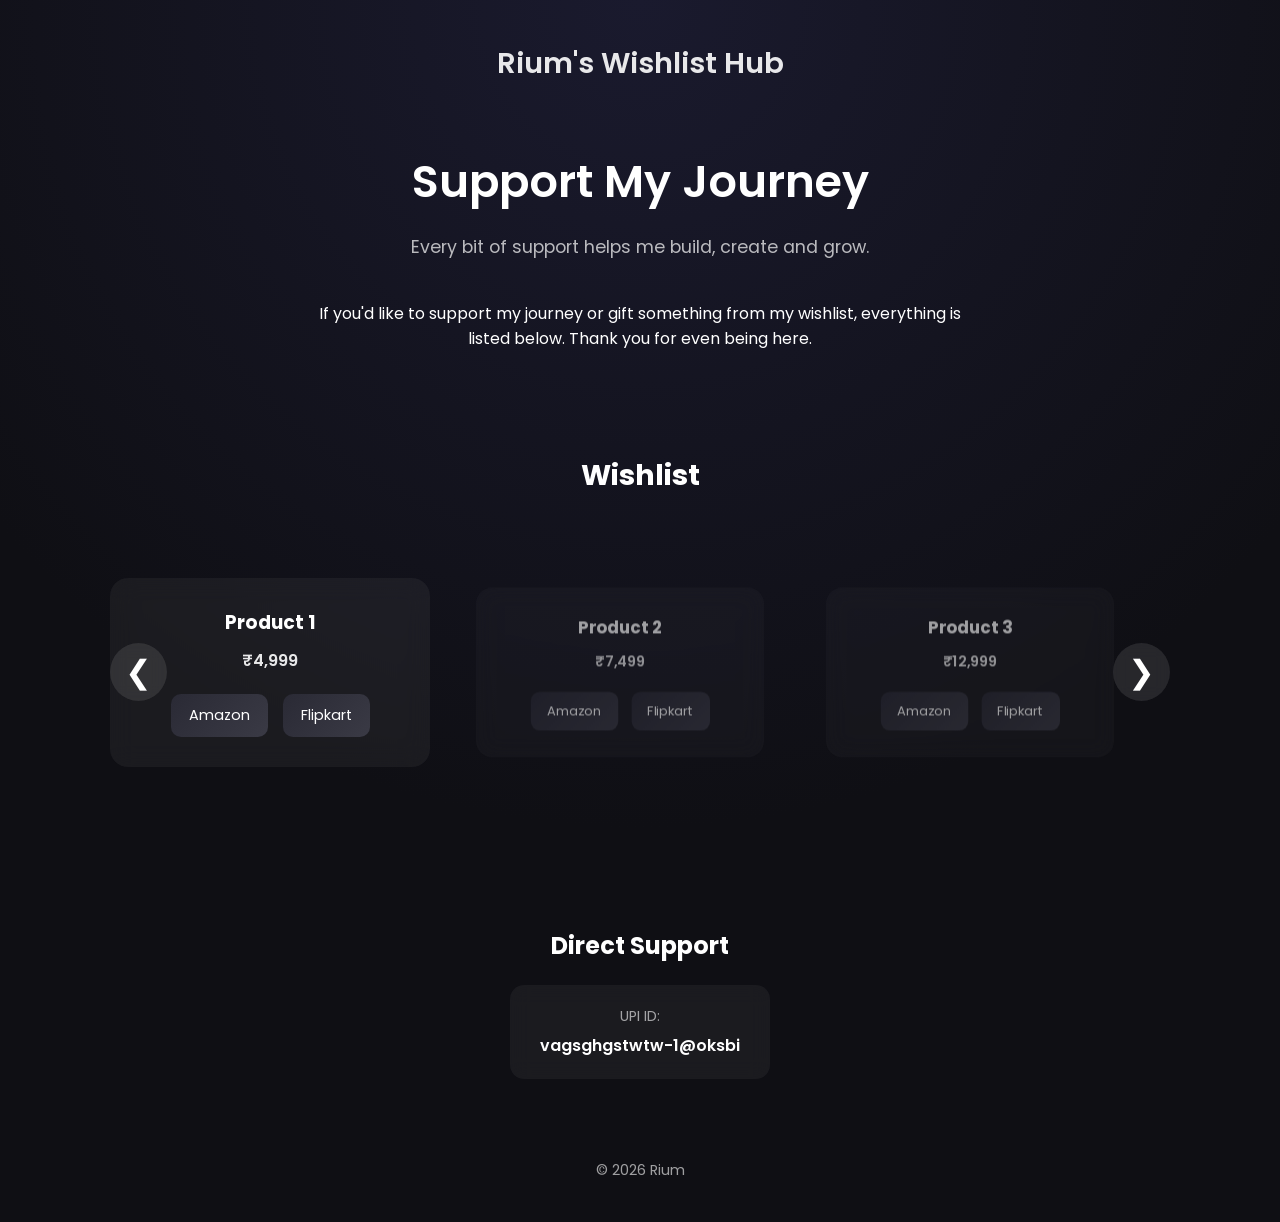
==== index.html @ 42ed77fc "index v5" ====
<!DOCTYPE html>
<html lang="en">
<head>
    <meta charset="UTF-8">
    <meta name="viewport" content="width=device-width, initial-scale=1.0">
    <title>Rium's Wishlist Hub</title>

    <meta name="description" content="Support Rium's creative journey. Wishlist and direct support options available.">

    <link href="https://fonts.googleapis.com/css2?family=Poppins:wght@300;400;600&display=swap" rel="stylesheet">
    <link rel="stylesheet" href="style.css">
</head>

<body>


    <div class="container">

        <!-- Top Branding -->
        <header class="site-header">
            <h1>Rium's Wishlist Hub</h1>
        </header>

        <main>

            <!-- Hero Section -->
            <section class="hero">
                <h2>Support My Journey</h2>
                <p>Every bit of support helps me build, create and grow.</p>
            </section>

            <!-- Intro -->
            <section class="intro">
                <p>
                    If you'd like to support my journey or gift something from my wishlist,
                    everything is listed below. Thank you for even being here.
                </p>
            </section>

            <!-- Wishlist -->
            <section class="wishlist">
    <h2>Wishlist</h2>

    <div class="carousel-container">
        <button class="arrow left">&#10094;</button>

        <div class="carousel-track">

            <div class="card">
                <h3>Product 1</h3>
                <p class="price">₹4,999</p>
                <div class="card-buttons">
                    <a href="#">Amazon</a>
                    <a href="#">Flipkart</a>
                </div>
            </div>

            <div class="card">
                <h3>Product 2</h3>
                <p class="price">₹7,499</p>
                <div class="card-buttons">
                    <a href="#">Amazon</a>
                    <a href="#">Flipkart</a>
                </div>
            </div>

            <div class="card">
                <h3>Product 3</h3>
                <p class="price">₹12,999</p>
                <div class="card-buttons">
                    <a href="#">Amazon</a>
                    <a href="#">Flipkart</a>
                </div>
            </div>

        </div>

        <button class="arrow right">&#10095;</button>
    </div>
</section>


            <!-- Direct Support -->
            <section class="donation">
                <h2>Direct Support</h2>
                <div class="donation-box">
                    <p>UPI ID:</p>
                    <span>vagsghgstwtw-1@oksbi</span>
                </div>
            </section>

        </main>

        <footer>
            <p>© 2026 Rium</p>
        </footer>

    </div>
    
    <script src="script.js"></script>

</body>
</html>
---- style.css ----
/* Base Reset */
* {
    box-sizing: border-box;
    margin: 0;
    padding: 0;
}

/* Body */
body {
    font-family: 'Poppins', sans-serif;
    background: radial-gradient(circle at top, #1a1a2e, #0f0f14 60%);
    color: white;
    line-height: 1.6;
}

/* Container */
.container {
    max-width: 1100px;
    margin: auto;
    padding: 40px 20px;
}

/* Header */
.site-header {
    text-align: center;
    margin-bottom: 60px;
}

.site-header h1 {
    font-size: 1.8rem;
    font-weight: 600;
    opacity: 0.9;
}

/* Hero */
.hero {
    text-align: center;
    margin-bottom: 40px;
}

.hero h2 {
    font-size: 2.8rem;
    font-weight: 600;
    margin-bottom: 15px;
}

.hero p {
    font-size: 1.1rem;
    opacity: 0.7;
}

/* Intro */
.intro {
    text-align: center;
    max-width: 650px;
    margin: 40px auto 100px auto;
    opacity: 0.8;
}

/* Wishlist Section */
.wishlist {
    text-align: center;
    margin-bottom: 120px;
}

.wishlist h2 {
    margin-bottom: 40px;
    font-size: 1.8rem;
}

/* Wishlist Grid */
.wishlist-grid {
    display: flex;
    justify-content: center;
    flex-wrap: wrap;
    gap: 30px;
}

/* Card */
.card {
    background: rgba(255, 255, 255, 0.05);
    backdrop-filter: blur(12px);
    padding: 30px;
    width: 320px;
    border-radius: 18px;
    transition: all 0.3s ease;
}

.card:hover {
    transform: translateY(-10px);
    box-shadow: 0 20px 40px rgba(0, 0, 0, 0.5);
}

.card h3 {
    margin-bottom: 10px;
}

.price {
    margin-bottom: 20px;
    font-weight: 600;
    opacity: 0.9;
}

/* Buttons */
.card-buttons {
    display: flex;
    justify-content: center;
    gap: 15px;
}

.card-buttons a {
    padding: 10px 18px;
    background: linear-gradient(135deg, #2a2a35, #3a3a45);
    color: white;
    text-decoration: none;
    border-radius: 10px;
    transition: all 0.3s ease;
    font-size: 0.9rem;
}

.card-buttons a:hover {
    transform: scale(1.07);
    background: linear-gradient(135deg, #3a3a45, #4a4a55);
}

/* Donation Section */
.donation {
    text-align: center;
    margin-bottom: 80px;
}

.donation h2 {
    margin-bottom: 20px;
}

.donation-box {
    display: inline-block;
    padding: 20px 30px;
    background: rgba(255, 255, 255, 0.05);
    border-radius: 14px;
    backdrop-filter: blur(10px);
}

.donation-box p {
    font-size: 0.9rem;
    opacity: 0.6;
}

.donation-box span {
    display: block;
    margin-top: 5px;
    font-weight: 600;
}

/* Footer */
footer {
    text-align: center;
    opacity: 0.6;
    font-size: 0.9rem;
}

/* Smooth Fade Animation */
@keyframes fadeInUp {
    from {
        opacity: 0;
        transform: translateY(25px);
    }
    to {
        opacity: 1;
        transform: translateY(0);
    }
}

section {
    animation: fadeInUp 0.8s ease forwards;
}

/* Horizontal Scroll Container */
.wishlist-scroll {
    display: flex;
    gap: 30px;
    overflow-x: auto;
    scroll-snap-type: x mandatory;
    padding: 20px 10px;
}

/* Hide scrollbar (optional clean look) */
.wishlist-scroll::-webkit-scrollbar {
    height: 6px;
}

.wishlist-scroll::-webkit-scrollbar-thumb {
    background: #444;
    border-radius: 10px;
}

/* Cards Snap */
.wishlist-scroll .card {
    flex: 0 0 auto;
    scroll-snap-align: center;
}

html {
    scroll-behavior: smooth;
}

.carousel-container {
    position: relative;
    overflow: hidden;
    padding: 40px 0;
}

.carousel-track {
    display: flex;
    gap: 30px;
    transition: transform 0.5s ease;
}

.carousel-track .card {
    flex: 0 0 320px;
    opacity: 0.6;
    transform: scale(0.9);
    transition: all 0.4s ease;
}

.carousel-track .card.active {
    opacity: 1;
    transform: scale(1);
}

/* Arrows */
.arrow {
    position: absolute;
    top: 50%;
    transform: translateY(-50%);
    background: rgba(255,255,255,0.1);
    border: none;
    color: white;
    font-size: 2rem;
    padding: 10px 15px;
    cursor: pointer;
    border-radius: 50%;
    backdrop-filter: blur(8px);
    transition: all 0.3s ease;
    z-index: 2;
}

.arrow:hover {
    background: rgba(255,255,255,0.2);
}

.arrow.left {
    left: 0;
}

.arrow.right {
    right: 0;
}
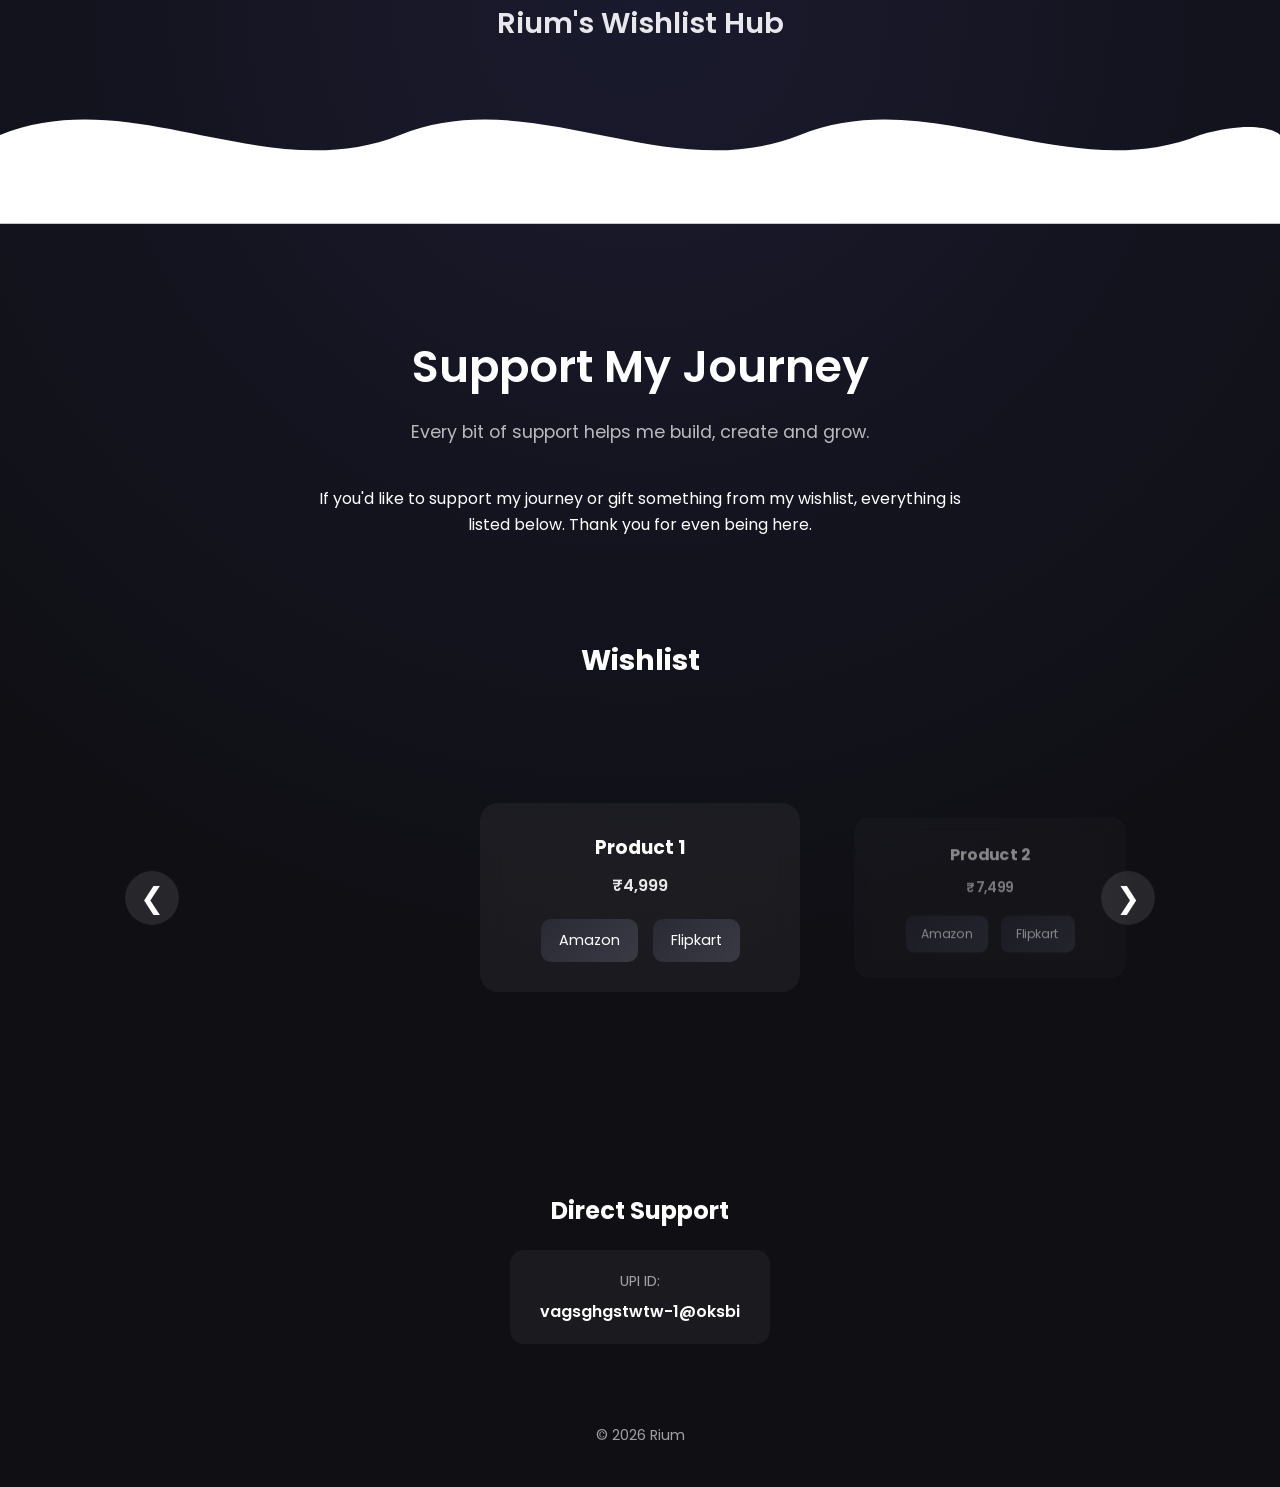
==== commit e1e7722a: "index v6" ====
--- a/index.html
+++ b/index.html
@@ -13,14 +13,29 @@
 
 <body>
 
+ <!-- Top Branding -->
+<header class="site-header">
+    <h1>Rium's Wishlist Hub</h1>
+
+    <svg class="wave" viewBox="0 0 1440 200" preserveAspectRatio="none">
+        <path fill="currentcolor" d="
+            M0,100 
+            C150,40 300,160 450,100 
+            C600,40 750,160 900,100 
+            C1050,40 1200,160 1350,100 
+            C1420,80 1440,100 1440,100
+            L1440,200 
+            L0,200 
+            Z">
+        </path>
+    </svg>
+</header>
+
+
 
     <div class="container">
 
-        <!-- Top Branding -->
-        <header class="site-header">
-            <h1>Rium's Wishlist Hub</h1>
-        </header>
-
+       
         <main>
 
             <!-- Hero Section -->
@@ -72,6 +87,32 @@
                     <a href="#">Flipkart</a>
                 </div>
             </div>
+             <div class="card">
+    <h3>Product 4</h3>
+    <p class="price">₹3,999</p>
+    <div class="card-buttons">
+        <a href="#">Amazon</a>
+        <a href="#">Flipkart</a>
+    </div>
+</div>
+
+<div class="card">
+    <h3>Product 5</h3>
+    <p class="price">₹8,499</p>
+    <div class="card-buttons">
+        <a href="#">Amazon</a>
+        <a href="#">Flipkart</a>
+    </div>
+</div>
+
+<div class="card">
+    <h3>Product 6</h3>
+    <p class="price">₹15,999</p>
+    <div class="card-buttons">
+        <a href="#">Amazon</a>
+        <a href="#">Flipkart</a>
+    </div>
+</div>
 
         </div>
 
@@ -96,7 +137,7 @@
         </footer>
 
     </div>
-    
+
     <script src="script.js"></script>
 
 </body>
--- a/style.css
+++ b/style.css
@@ -175,31 +175,6 @@
     animation: fadeInUp 0.8s ease forwards;
 }
 
-/* Horizontal Scroll Container */
-.wishlist-scroll {
-    display: flex;
-    gap: 30px;
-    overflow-x: auto;
-    scroll-snap-type: x mandatory;
-    padding: 20px 10px;
-}
-
-/* Hide scrollbar (optional clean look) */
-.wishlist-scroll::-webkit-scrollbar {
-    height: 6px;
-}
-
-.wishlist-scroll::-webkit-scrollbar-thumb {
-    background: #444;
-    border-radius: 10px;
-}
-
-/* Cards Snap */
-.wishlist-scroll .card {
-    flex: 0 0 auto;
-    scroll-snap-align: center;
-}
-
 html {
     scroll-behavior: smooth;
 }
@@ -207,26 +182,27 @@
 .carousel-container {
     position: relative;
     overflow: hidden;
-    padding: 40px 0;
+    padding: 80px 0;
 }
 
 .carousel-track {
     display: flex;
     gap: 30px;
-    transition: transform 0.5s ease;
+    transition: transform 0.6s ease;
 }
 
 .carousel-track .card {
     flex: 0 0 320px;
-    opacity: 0.6;
-    transform: scale(0.9);
-    transition: all 0.4s ease;
+    opacity: 0.5;
+    transform: scale(0.85);
+    transition: all 0.5s ease;
 }
 
 .carousel-track .card.active {
     opacity: 1;
     transform: scale(1);
 }
+
 
 /* Arrows */
 .arrow {
@@ -250,13 +226,15 @@
 }
 
 .arrow.left {
-    left: 0;
+    left: 15px;
 }
 
 .arrow.right {
-    right: 0;
-}
-
-
-
-
+    right: 15px;
+}
+
+.arrow {
+    font-size: 1.8rem;
+}
+
+
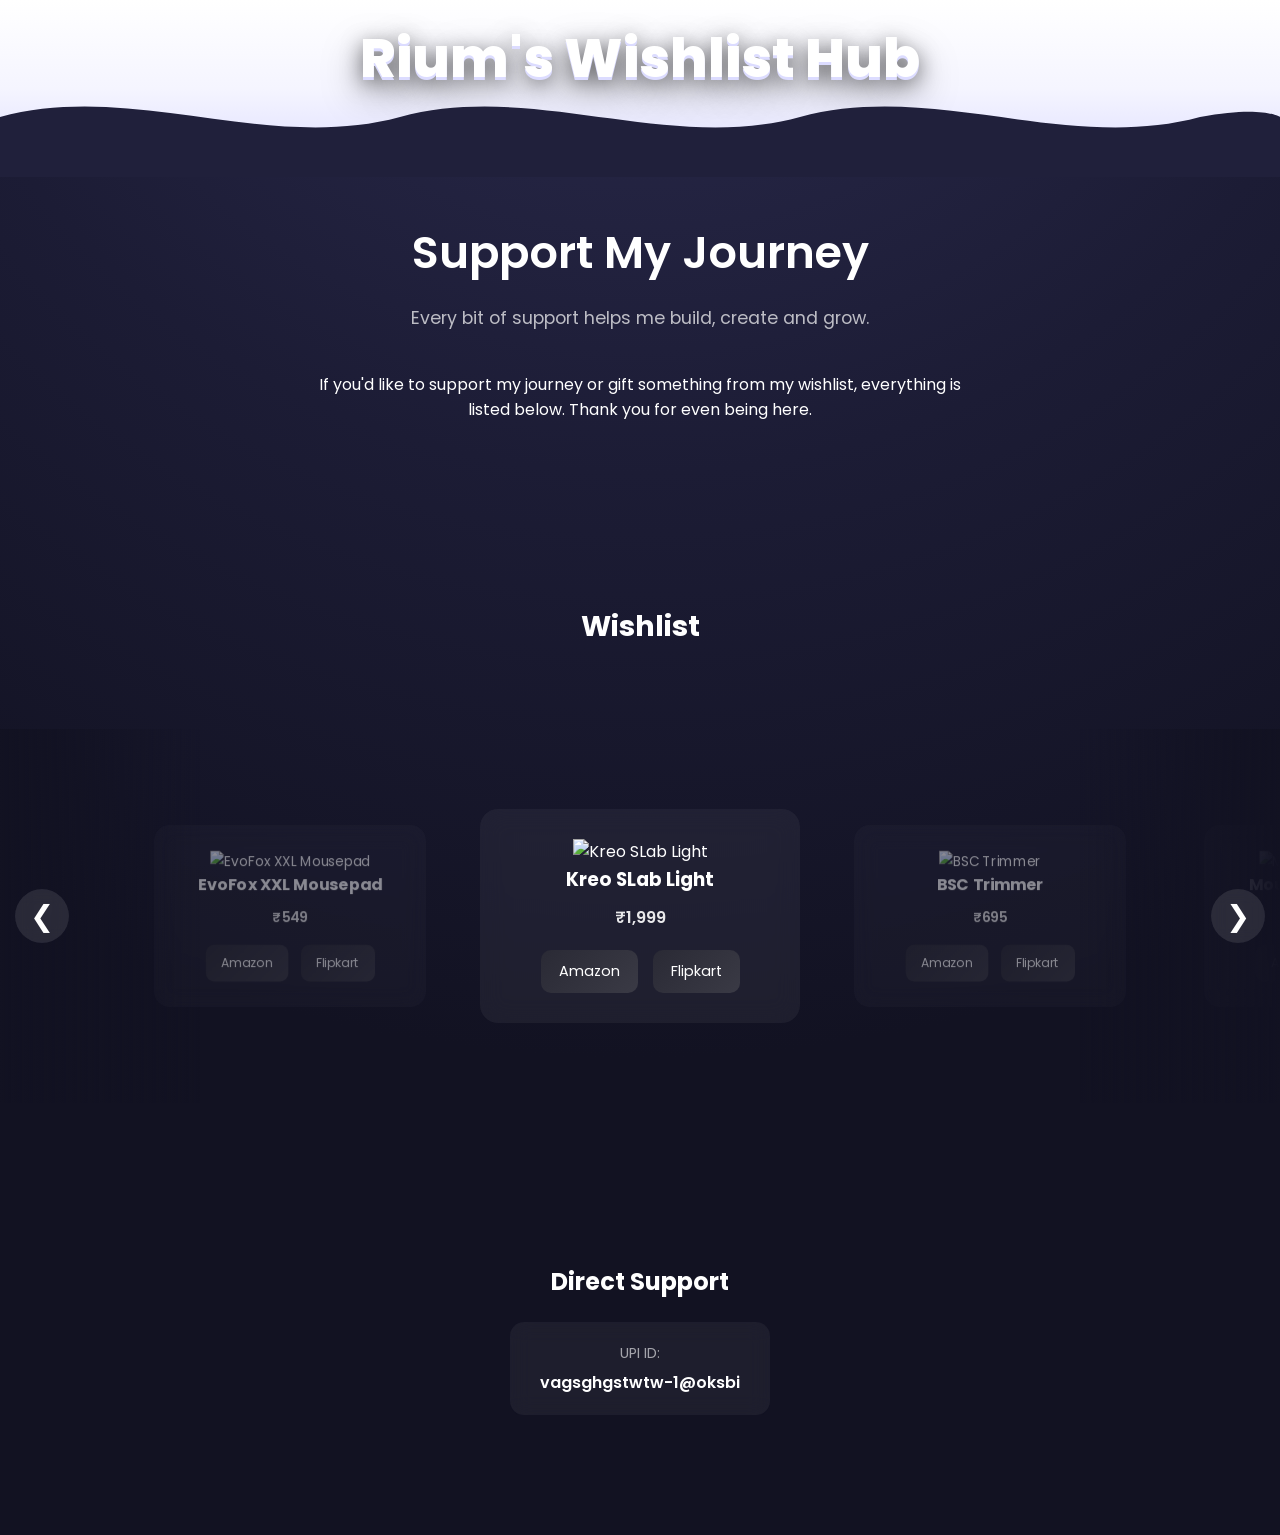
==== commit 74e2213a: "index v7" ====
--- a/index.html
+++ b/index.html
@@ -13,12 +13,12 @@
 
 <body>
 
- <!-- Top Branding -->
+<!-- ===== HEADER (FULL WIDTH) ===== -->
 <header class="site-header">
     <h1>Rium's Wishlist Hub</h1>
 
     <svg class="wave" viewBox="0 0 1440 200" preserveAspectRatio="none">
-        <path fill="currentcolor" d="
+        <path fill="currentColor" d="
             M0,100 
             C150,40 300,160 450,100 
             C600,40 750,160 900,100 
@@ -31,114 +31,177 @@
     </svg>
 </header>
 
-
-
+<main>
+
+    <!-- ===== HERO + INTRO (CENTERED) ===== -->
     <div class="container">
 
-       
-        <main>
-
-            <!-- Hero Section -->
-            <section class="hero">
-                <h2>Support My Journey</h2>
-                <p>Every bit of support helps me build, create and grow.</p>
-            </section>
-
-            <!-- Intro -->
-            <section class="intro">
-                <p>
-                    If you'd like to support my journey or gift something from my wishlist,
-                    everything is listed below. Thank you for even being here.
-                </p>
-            </section>
-
-            <!-- Wishlist -->
-            <section class="wishlist">
-    <h2>Wishlist</h2>
-
-    <div class="carousel-container">
-        <button class="arrow left">&#10094;</button>
-
-        <div class="carousel-track">
+        <section class="hero">
+            <h2>Support My Journey</h2>
+            <p>Every bit of support helps me build, create and grow.</p>
+        </section>
+
+        <section class="intro">
+            <p>
+                If you'd like to support my journey or gift something from my wishlist,
+                everything is listed below. Thank you for even being here.
+            </p>
+        </section>
+
+    </div>
+
+
+    <!-- ===== WISHLIST (FULL WIDTH CAROUSEL) ===== -->
+    <section class="wishlist">
+
+        <!-- Title centered -->
+        <div class="container">
+            <h2>Wishlist</h2>
+        </div>
+
+        <!-- Carousel full width -->
+        <div class="carousel-container">
+            <button class="arrow left">&#10094;</button>
+
+            <div class="carousel-track">
+
+                <div class="card">
+    <img src="images/Kreo slab light.jpg" alt="Kreo SLab Light">
+    <h3>Kreo SLab Light</h3>
+    <p class="price">₹1,999</p>
+    <div class="card-buttons">
+        <a href="#" target="_blank">Amazon</a>
+        <a href="#" target="_blank">Flipkart</a>
+    </div>
+</div>
+
+
+                <div class="card">
+    <img src="images/BSC Trimmer.jpg" alt="BSC Trimmer">
+    <h3>BSC Trimmer</h3>
+    <p class="price">₹695</p>
+    <div class="card-buttons">
+        <a href="#" target="_blank">Amazon</a>
+        <a href="#" target="_blank">Flipkart</a>
+    </div>
+</div>
+
+
+                <div class="card">
+    <img src="images/mountup monitor arm.jpg" alt="MountUp Monitor Arm">
+    <h3>MountUp Monitor Arm</h3>
+    <p class="price">₹2,999</p>
+    <div class="card-buttons">
+        <a href="#" target="_blank">Amazon</a>
+        <a href="#" target="_blank">Flipkart</a>
+    </div>
+</div>
+
+
+                <div class="card">
+    <img src="images/fifine k669b microphone.jpg" alt="FIFINE K669B Microphone">
+    <h3>FIFINE K669B Mic</h3>
+    <p class="price">₹2,790</p>
+    <div class="card-buttons">
+        <a href="#" target="_blank">Amazon</a>
+        <a href="#" target="_blank">Flipkart</a>
+    </div>
+</div>
+
+
+               <div class="card">
+    <img src="images/razer blackshark v2 x headphones.jpg" alt="Razer Blackshark V2 X">
+    <h3>Razer Blackshark V2 X</h3>
+    <p class="price">₹4,499</p>
+    <div class="card-buttons">
+        <a href="#" target="_blank">Amazon</a>
+        <a href="#" target="_blank">Flipkart</a>
+    </div>
+</div>
+
+
+                <div class="card">
+    <img src="images/iqoo 15.jpg" alt="iQOO 15 16GB 512GB">
+    <h3>iQOO 15 (16GB / 512GB)</h3>
+    <p class="price">₹79,999</p>
+    <div class="card-buttons">
+        <a href="#" target="_blank">Amazon</a>
+        <a href="#" target="_blank">Flipkart</a>
+    </div>
+</div>
 
             <div class="card">
-                <h3>Product 1</h3>
-                <p class="price">₹4,999</p>
-                <div class="card-buttons">
-                    <a href="#">Amazon</a>
-                    <a href="#">Flipkart</a>
-                </div>
+    <img src="images/astride office chair.jpg" alt="Astride Office Chair">
+    <h3>Astride Office Chair</h3>
+    <p class="price">₹4,999</p>
+    <div class="card-buttons">
+        <a href="#" target="_blank">Amazon</a>
+        <a href="#" target="_blank">Flipkart</a>
+    </div>
+</div>
+             
+              <div class="card">
+    <img src="images/Kreo owl full hd webcam.jpg" alt="Kreo Owl Full HD Webcam">
+    <h3>Kreo Owl FHD Webcam</h3>
+    <p class="price">₹3,799</p>
+    <div class="card-buttons">
+        <a href="#" target="_blank">Amazon</a>
+        <a href="#" target="_blank">Flipkart</a>
+    </div>
+</div>
+
+              <div class="card">
+    <img src="images/hyper x pulsefire haste 2 core mouse.jpg" alt="HyperX Pulsefire Haste 2 Core">
+    <h3>HyperX Pulsefire Haste 2</h3>
+    <p class="price">₹3,690</p>
+    <div class="card-buttons">
+        <a href="#" target="_blank">Amazon</a>
+        <a href="#" target="_blank">Flipkart</a>
+    </div>
+</div>
+
+               <div class="card">
+    <img src="images/evofox katana x2 keyboard.jpg" alt="EvoFox Katana X2 Keyboard">
+    <h3>EvoFox Katana X2</h3>
+    <p class="price">₹1,899</p>
+    <div class="card-buttons">
+        <a href="#" target="_blank">Amazon</a>
+        <a href="#" target="_blank">Flipkart</a>
+    </div>
+</div>
+            
+             <div class="card">
+    <img src="images/evofox xxl mosuepad.jpg" alt="EvoFox XXL Mousepad">
+    <h3>EvoFox XXL Mousepad</h3>
+    <p class="price">₹549</p>
+    <div class="card-buttons">
+        <a href="#" target="_blank">Amazon</a>
+        <a href="#" target="_blank">Flipkart</a>
+    </div>
+</div>
+
             </div>
 
-            <div class="card">
-                <h3>Product 2</h3>
-                <p class="price">₹7,499</p>
-                <div class="card-buttons">
-                    <a href="#">Amazon</a>
-                    <a href="#">Flipkart</a>
-                </div>
+            <button class="arrow right">&#10095;</button>
+        </div>
+
+    </section>
+
+
+    <!-- ===== DONATION (CENTERED AGAIN) ===== -->
+    <div class="container">
+        <section class="donation">
+            <h2>Direct Support</h2>
+            <div class="donation-box">
+                <p>UPI ID:</p>
+                <span>vagsghgstwtw-1@oksbi</span>
             </div>
-
-            <div class="card">
-                <h3>Product 3</h3>
-                <p class="price">₹12,999</p>
-                <div class="card-buttons">
-                    <a href="#">Amazon</a>
-                    <a href="#">Flipkart</a>
-                </div>
-            </div>
-             <div class="card">
-    <h3>Product 4</h3>
-    <p class="price">₹3,999</p>
-    <div class="card-buttons">
-        <a href="#">Amazon</a>
-        <a href="#">Flipkart</a>
-    </div>
-</div>
-
-<div class="card">
-    <h3>Product 5</h3>
-    <p class="price">₹8,499</p>
-    <div class="card-buttons">
-        <a href="#">Amazon</a>
-        <a href="#">Flipkart</a>
-    </div>
-</div>
-
-<div class="card">
-    <h3>Product 6</h3>
-    <p class="price">₹15,999</p>
-    <div class="card-buttons">
-        <a href="#">Amazon</a>
-        <a href="#">Flipkart</a>
-    </div>
-</div>
-
-        </div>
-
-        <button class="arrow right">&#10095;</button>
-    </div>
-</section>
-
-
-            <!-- Direct Support -->
-            <section class="donation">
-                <h2>Direct Support</h2>
-                <div class="donation-box">
-                    <p>UPI ID:</p>
-                    <span>vagsghgstwtw-1@oksbi</span>
-                </div>
-            </section>
-
-        </main>
-
-        <footer>
-            <p>© 2026 Rium</p>
-        </footer>
-
-    </div>
-
-    <script src="script.js"></script>
+        </section>
+    </div>
+
+</main>
+
+<script src="script.js"></script>
 
 </body>
 </html>
--- a/style.css
+++ b/style.css
@@ -8,10 +8,14 @@
 /* Body */
 body {
     font-family: 'Poppins', sans-serif;
-    background: radial-gradient(circle at top, #1a1a2e, #0f0f14 60%);
+    background:
+        radial-gradient(circle at 50% -20%, #2f2f55 0%, #1c1c35 40%, #121222 70%),
+        linear-gradient(to bottom, #0f0f14, #0a0a12);
+    background-color: #0f0f14;
     color: white;
     line-height: 1.6;
 }
+
 
 /* Container */
 .container {
@@ -22,14 +26,36 @@
 
 /* Header */
 .site-header {
-    text-align: center;
-    margin-bottom: 60px;
+    position: relative;
+    text-align: center;
+    padding: 40px 10px 50px 10px;
+
+    background: linear-gradient(
+        180deg,
+        #ffffff 0%,
+        #f5f5ff 50%,
+        #e5e5ff 80%
+    );
 }
 
 .site-header h1 {
-    font-size: 1.8rem;
-    font-weight: 600;
-    opacity: 0.9;
+    font-size: 3.4rem;
+    font-weight: 800;
+    position: relative;
+    top: -25px;
+
+    text-shadow:
+        0 3px 0 #dcdcff,
+        0 6px 20px rgba(0,0,0,0.5),
+        0 15px 40px rgba(0,0,0,0.4);
+}
+
+.wave {
+    position: absolute;
+    bottom: 0;
+    left: 0;
+    width: 100%;
+    height: 120px;
 }
 
 /* Hero */
@@ -189,6 +215,7 @@
     display: flex;
     gap: 30px;
     transition: transform 0.6s ease;
+    
 }
 
 .carousel-track .card {
@@ -237,4 +264,34 @@
     font-size: 1.8rem;
 }
 
-
+.carousel-container::before,
+.carousel-container::after {
+    content: "";
+    position: absolute;
+    top: 0;
+    width: 200px; /* wider for desktop */
+    height: 100%;
+    z-index: 1;
+    pointer-events: none;
+}
+
+.carousel-container::before {
+    left: 0;
+    background: linear-gradient(to right, #121222 0%, transparent 100%);
+}
+
+.carousel-container::after {
+    right: 0;
+    background: linear-gradient(to left, #121222 0%, transparent 100%);
+}
+
+
+.site-header svg {
+    position: absolute;
+    bottom: 0;
+    left: 0;
+    width: 100%;
+    height: 120px;
+    color: #20203b;
+}
+
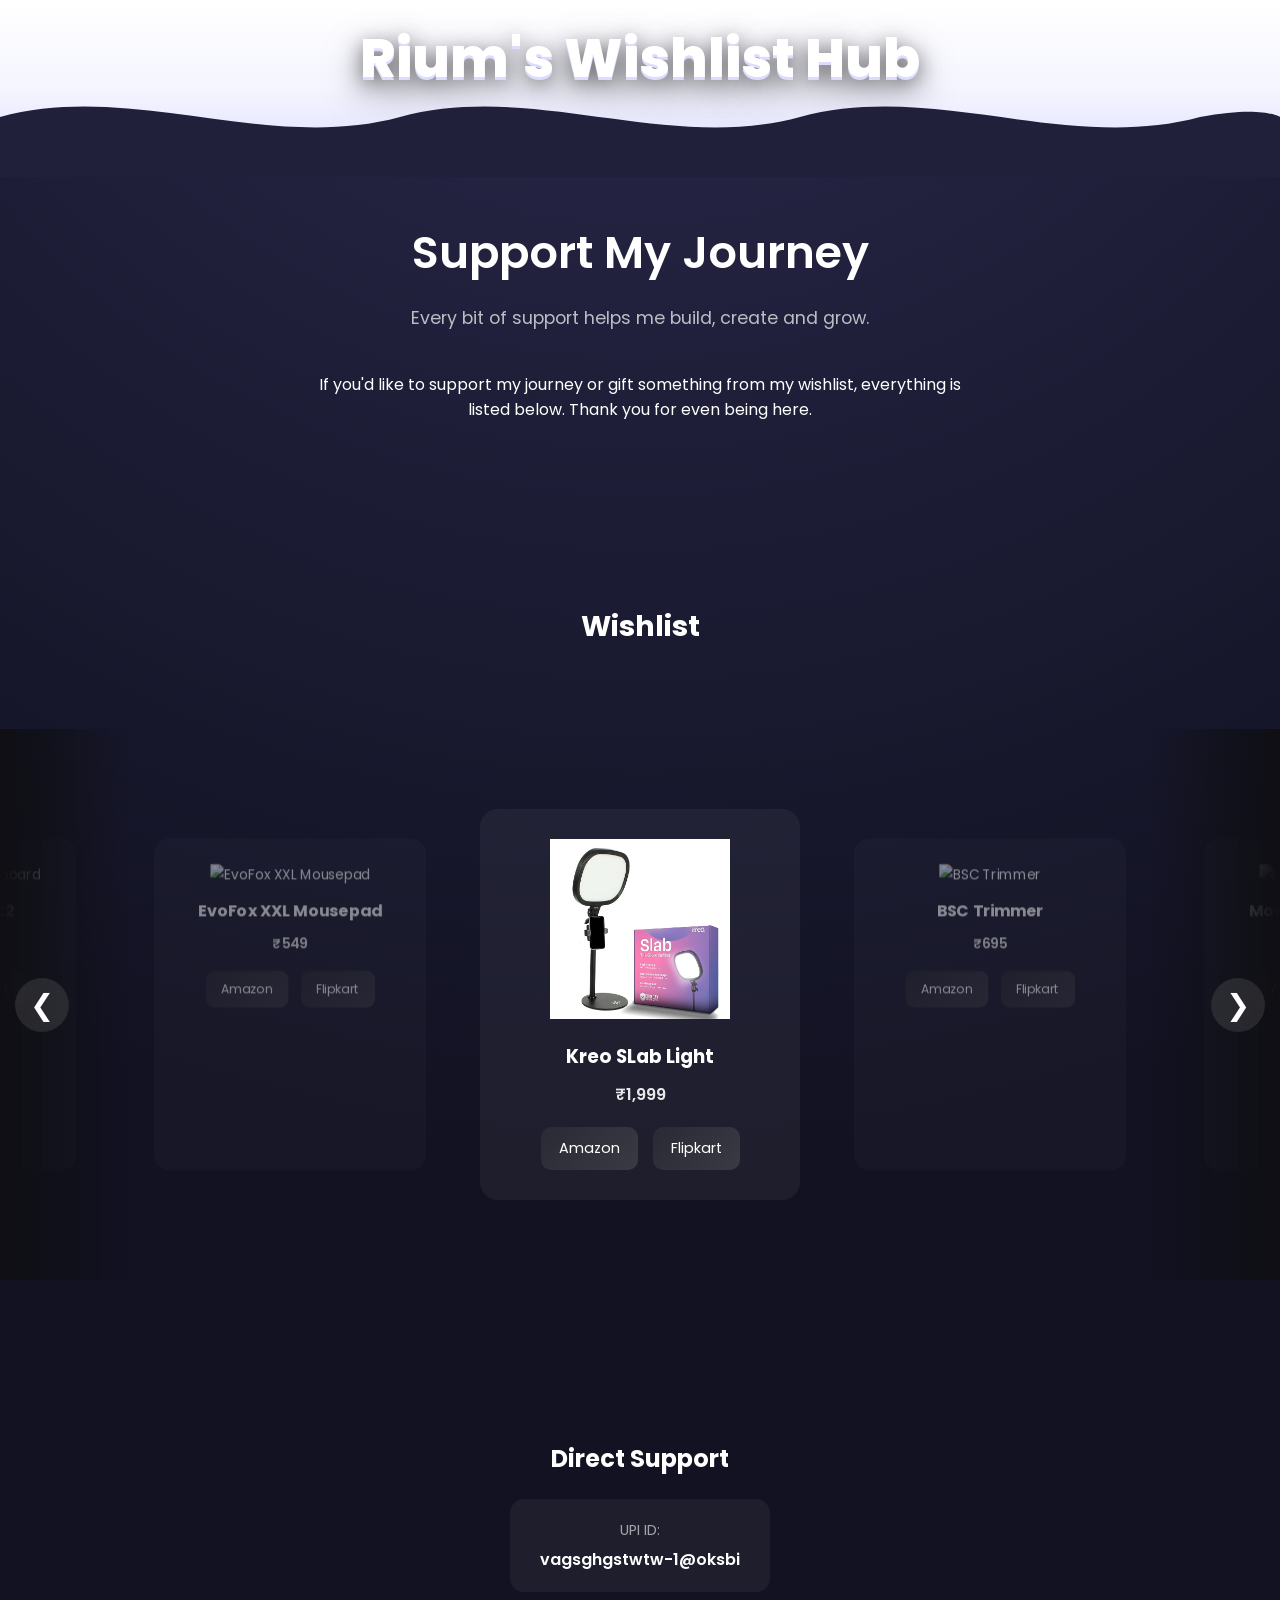
==== commit a74412ba: "index v7" ====
--- a/index.html
+++ b/index.html
@@ -66,7 +66,7 @@
             <div class="carousel-track">
 
                 <div class="card">
-    <img src="images/Kreo slab light.jpg" alt="Kreo SLab Light">
+    <img src="Kreo slab light.jpg" alt="Kreo SLab Light">
     <h3>Kreo SLab Light</h3>
     <p class="price">₹1,999</p>
     <div class="card-buttons">
@@ -205,3 +205,4 @@
 
 </body>
 </html>
+
--- a/style.css
+++ b/style.css
@@ -214,7 +214,7 @@
 .carousel-track {
     display: flex;
     gap: 30px;
-    transition: transform 0.6s ease;
+    transition: transform 0.4s ease;
     
 }
 
@@ -228,6 +228,14 @@
 .carousel-track .card.active {
     opacity: 1;
     transform: scale(1);
+}
+
+.carousel-track {
+    cursor: grab;
+}
+
+.carousel-track:active {
+    cursor: grabbing;
 }
 
 
@@ -245,7 +253,7 @@
     border-radius: 50%;
     backdrop-filter: blur(8px);
     transition: all 0.3s ease;
-    z-index: 2;
+    z-index: 5;
 }
 
 .arrow:hover {
@@ -269,22 +277,37 @@
     content: "";
     position: absolute;
     top: 0;
-    width: 200px; /* wider for desktop */
+    width: 10%;
     height: 100%;
-    z-index: 1;
+    z-index: 2;
     pointer-events: none;
 }
 
 .carousel-container::before {
     left: 0;
-    background: linear-gradient(to right, #121222 0%, transparent 100%);
+    background: linear-gradient(
+        to right,
+        rgba(15,15,20,1),
+        rgba(15,15,20,0)
+    );
 }
 
 .carousel-container::after {
     right: 0;
-    background: linear-gradient(to left, #121222 0%, transparent 100%);
-}
-
+    background: linear-gradient(
+        to left,
+        rgba(15,15,20,1),
+        rgba(15,15,20,0)
+    );
+}
+
+
+@media (max-width: 768px) {
+    .carousel-container::before,
+    .carousel-container::after {
+        width: 50px;
+    }
+}
 
 .site-header svg {
     position: absolute;
@@ -295,3 +318,10 @@
     color: #20203b;
 }
 
+.card img {
+    width: 100%;
+    height: 180px;
+    object-fit: contain;
+    margin-bottom: 15px;
+}
+
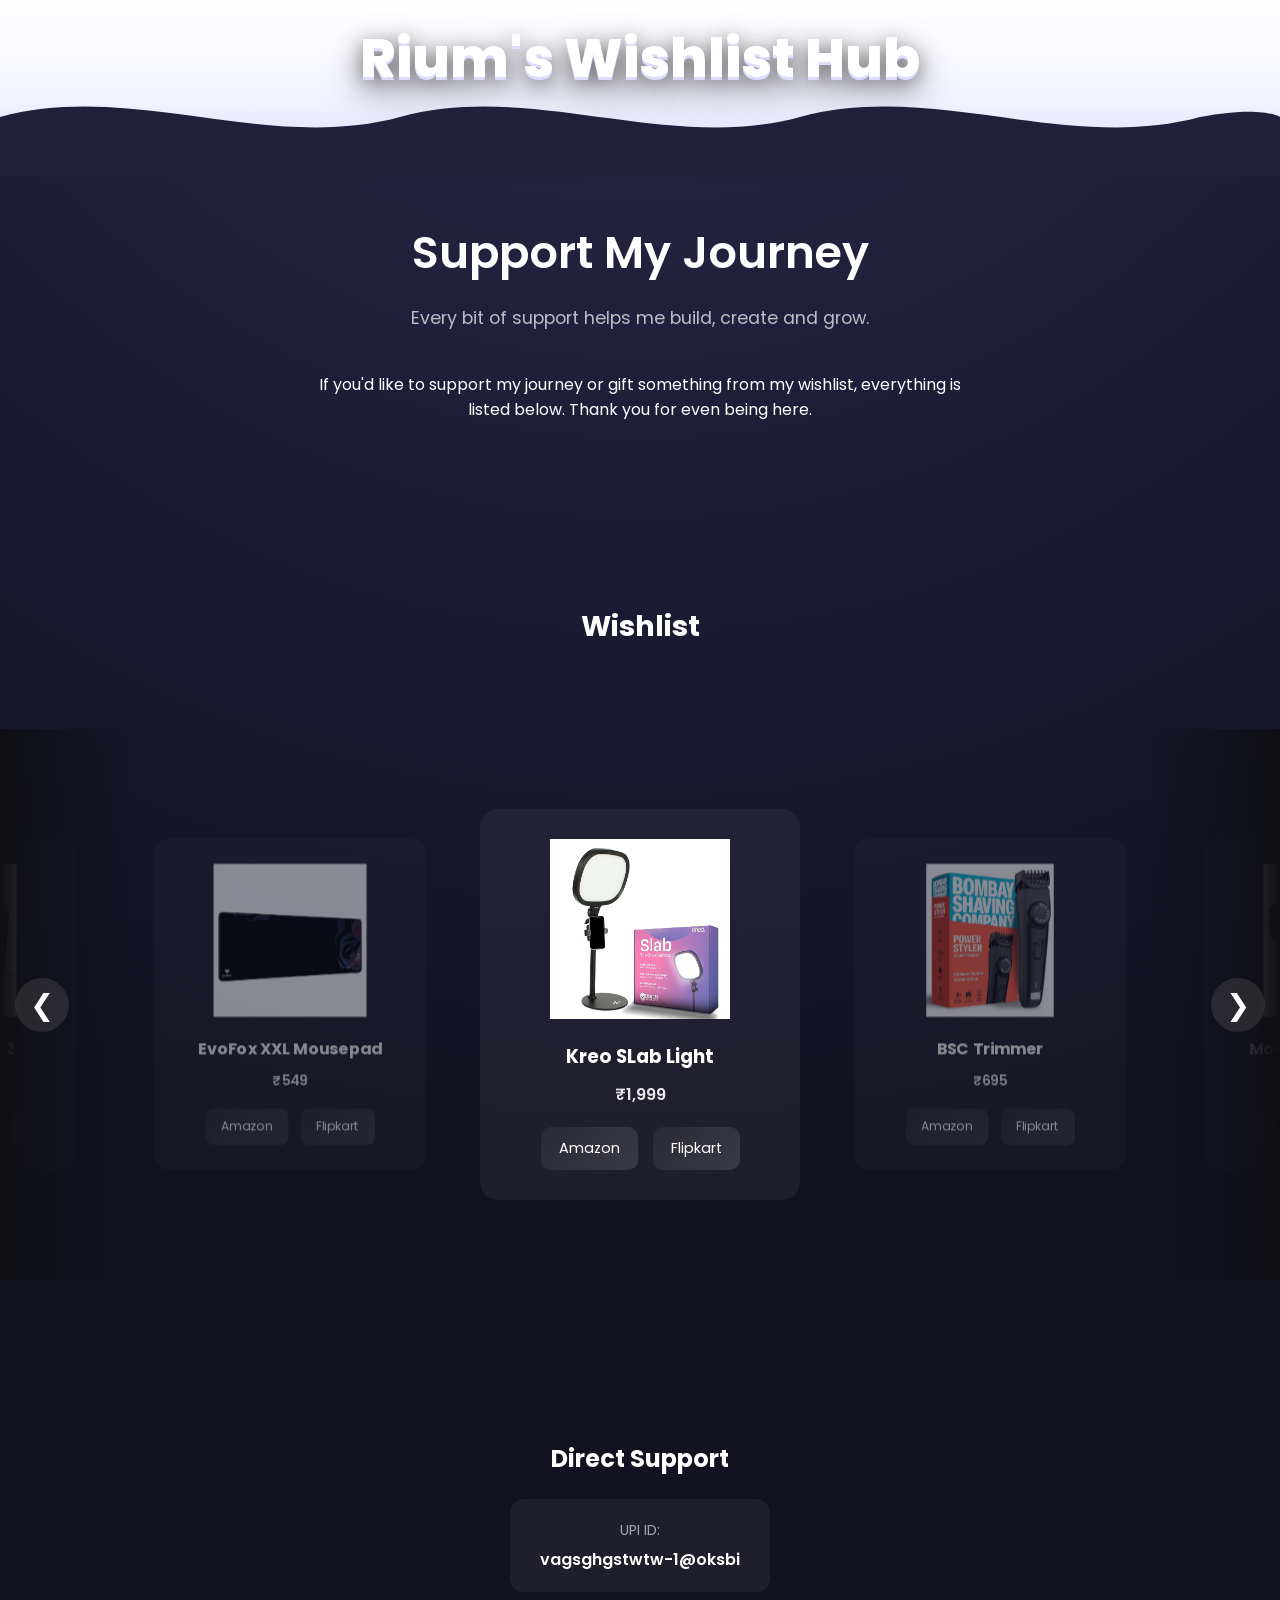
==== commit 32ef6579: "index v7" ====
--- a/index.html
+++ b/index.html
@@ -66,7 +66,7 @@
             <div class="carousel-track">
 
                 <div class="card">
-    <img src="Kreo slab light.jpg" alt="Kreo SLab Light">
+    <img src="/Kreo slab light.jpg" alt="Kreo SLab Light">
     <h3>Kreo SLab Light</h3>
     <p class="price">₹1,999</p>
     <div class="card-buttons">
@@ -77,7 +77,7 @@
 
 
                 <div class="card">
-    <img src="images/BSC Trimmer.jpg" alt="BSC Trimmer">
+    <img src="/BSC Trimmer.jpg" alt="BSC Trimmer">
     <h3>BSC Trimmer</h3>
     <p class="price">₹695</p>
     <div class="card-buttons">
@@ -88,7 +88,7 @@
 
 
                 <div class="card">
-    <img src="images/mountup monitor arm.jpg" alt="MountUp Monitor Arm">
+    <img src="/mountup monitor arm.jpg" alt="MountUp Monitor Arm">
     <h3>MountUp Monitor Arm</h3>
     <p class="price">₹2,999</p>
     <div class="card-buttons">
@@ -99,7 +99,7 @@
 
 
                 <div class="card">
-    <img src="images/fifine k669b microphone.jpg" alt="FIFINE K669B Microphone">
+    <img src="/fifine k669b microphone.jpg" alt="FIFINE K669B Microphone">
     <h3>FIFINE K669B Mic</h3>
     <p class="price">₹2,790</p>
     <div class="card-buttons">
@@ -110,7 +110,7 @@
 
 
                <div class="card">
-    <img src="images/razer blackshark v2 x headphones.jpg" alt="Razer Blackshark V2 X">
+    <img src="/razer blackshark v2 x headphones.jpg" alt="Razer Blackshark V2 X">
     <h3>Razer Blackshark V2 X</h3>
     <p class="price">₹4,499</p>
     <div class="card-buttons">
@@ -121,7 +121,7 @@
 
 
                 <div class="card">
-    <img src="images/iqoo 15.jpg" alt="iQOO 15 16GB 512GB">
+    <img src="/iqoo 15.jpg" alt="iQOO 15 16GB 512GB">
     <h3>iQOO 15 (16GB / 512GB)</h3>
     <p class="price">₹79,999</p>
     <div class="card-buttons">
@@ -131,7 +131,7 @@
 </div>
 
             <div class="card">
-    <img src="images/astride office chair.jpg" alt="Astride Office Chair">
+    <img src="/astride office chair.jpg" alt="Astride Office Chair">
     <h3>Astride Office Chair</h3>
     <p class="price">₹4,999</p>
     <div class="card-buttons">
@@ -141,7 +141,7 @@
 </div>
              
               <div class="card">
-    <img src="images/Kreo owl full hd webcam.jpg" alt="Kreo Owl Full HD Webcam">
+    <img src="/Kreo owl full hd webcam.jpg" alt="Kreo Owl Full HD Webcam">
     <h3>Kreo Owl FHD Webcam</h3>
     <p class="price">₹3,799</p>
     <div class="card-buttons">
@@ -151,7 +151,7 @@
 </div>
 
               <div class="card">
-    <img src="images/hyper x pulsefire haste 2 core mouse.jpg" alt="HyperX Pulsefire Haste 2 Core">
+    <img src="/hyper x pulsefire haste 2 core mouse.jpg" alt="HyperX Pulsefire Haste 2 Core">
     <h3>HyperX Pulsefire Haste 2</h3>
     <p class="price">₹3,690</p>
     <div class="card-buttons">
@@ -161,7 +161,7 @@
 </div>
 
                <div class="card">
-    <img src="images/evofox katana x2 keyboard.jpg" alt="EvoFox Katana X2 Keyboard">
+    <img src="/evofox katana x2 keyboard.jpg" alt="EvoFox Katana X2 Keyboard">
     <h3>EvoFox Katana X2</h3>
     <p class="price">₹1,899</p>
     <div class="card-buttons">
@@ -171,7 +171,7 @@
 </div>
             
              <div class="card">
-    <img src="images/evofox xxl mosuepad.jpg" alt="EvoFox XXL Mousepad">
+    <img src="/evofox xxl mosuepad.jpg" alt="EvoFox XXL Mousepad">
     <h3>EvoFox XXL Mousepad</h3>
     <p class="price">₹549</p>
     <div class="card-buttons">
@@ -206,3 +206,5 @@
 </body>
 </html>
 
+
+
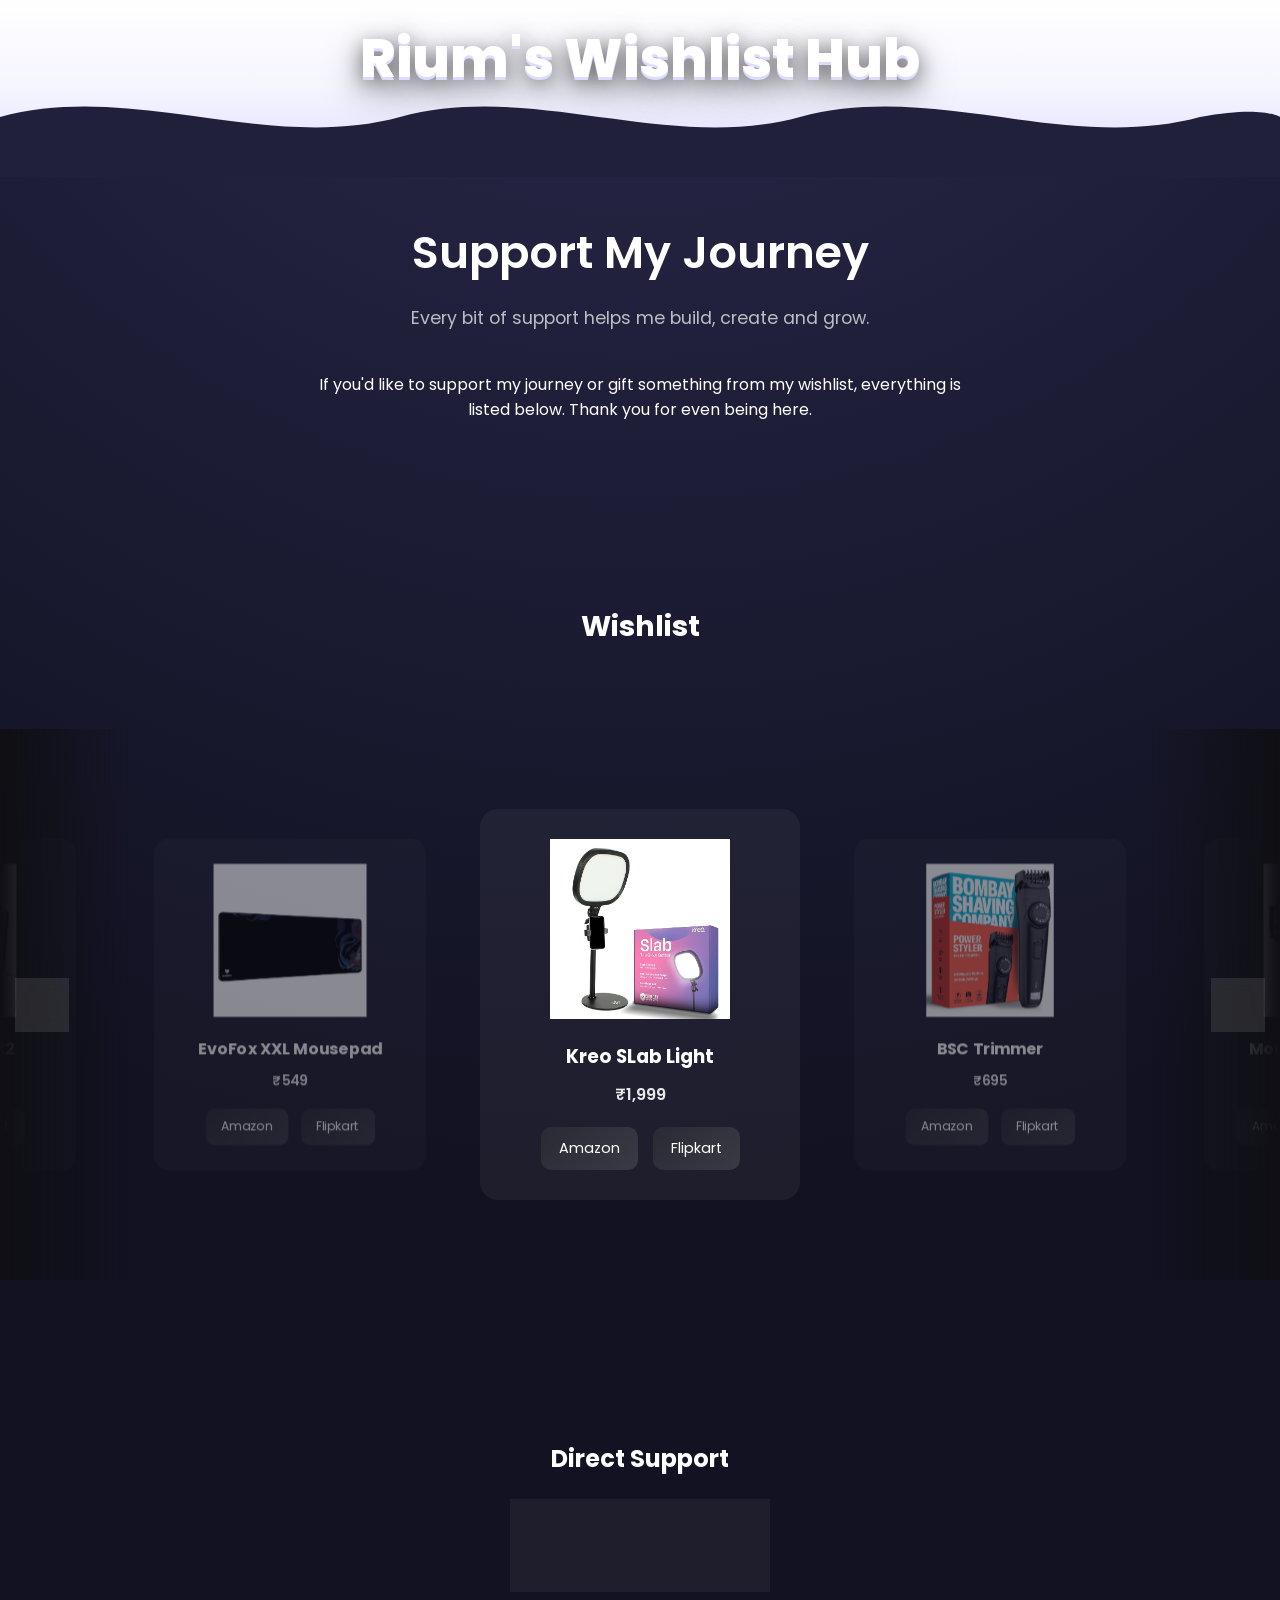
==== commit 99d5eb52: "index v8" ====
--- a/index.html
+++ b/index.html
@@ -70,8 +70,9 @@
     <h3>Kreo SLab Light</h3>
     <p class="price">₹1,999</p>
     <div class="card-buttons">
-        <a href="#" target="_blank">Amazon</a>
-        <a href="#" target="_blank">Flipkart</a>
+        <a href="https://amzn.in/d/09AaaJld" target="_blank" rel="noopener noreferrer">Amazon</a>
+        <a href="https://dl.flipkart.com/s/zazI7KuuuN" target="_blank" rel="noopener noreferrer">Flipkart</a>
+
     </div>
 </div>
 
@@ -81,8 +82,9 @@
     <h3>BSC Trimmer</h3>
     <p class="price">₹695</p>
     <div class="card-buttons">
-        <a href="#" target="_blank">Amazon</a>
-        <a href="#" target="_blank">Flipkart</a>
+        <a href="https://amzn.in/d/0gvyK3M8" target="_blank" rel="noopener noreferrer">Amazon</a>
+        <a href="https://dl.flipkart.com/s/zajmtvuuuN" target="_blank" rel="noopener noreferrer">Flipkart</a>
+
     </div>
 </div>
 
@@ -92,8 +94,8 @@
     <h3>MountUp Monitor Arm</h3>
     <p class="price">₹2,999</p>
     <div class="card-buttons">
-        <a href="#" target="_blank">Amazon</a>
-        <a href="#" target="_blank">Flipkart</a>
+        <a href="https://amzn.in/d/072J6yws" target="_blank" rel="noopener noreferrer">Amazon</a>
+        <a href="#" class="disabled">Not Available</a>
     </div>
 </div>
 
@@ -103,8 +105,8 @@
     <h3>FIFINE K669B Mic</h3>
     <p class="price">₹2,790</p>
     <div class="card-buttons">
-        <a href="#" target="_blank">Amazon</a>
-        <a href="#" target="_blank">Flipkart</a>
+        <a href="https://amzn.in/d/07ovGMdM" target="_blank" rel="noopener noreferrer">Amazon</a>
+        <a href="https://dl.flipkart.com/s/7!XWo6NNNN" target="_blank" rel="noopener noreferrer">Flipkart</a>
     </div>
 </div>
 
@@ -114,8 +116,8 @@
     <h3>Razer Blackshark V2 X</h3>
     <p class="price">₹4,499</p>
     <div class="card-buttons">
-        <a href="#" target="_blank">Amazon</a>
-        <a href="#" target="_blank">Flipkart</a>
+        <a href="https://amzn.in/d/0hzmNQyw" target="_blank" rel="noopener noreferrer">Amazon</a>
+        <a href="#" class="disabled">Not Available</a>
     </div>
 </div>
 
@@ -125,8 +127,8 @@
     <h3>iQOO 15 (16GB / 512GB)</h3>
     <p class="price">₹79,999</p>
     <div class="card-buttons">
-        <a href="#" target="_blank">Amazon</a>
-        <a href="#" target="_blank">Flipkart</a>
+        <a href="https://amzn.in/d/0auwZ6Yh" target="_blank" rel="noopener noreferrer">Amazon</a>
+        <a href="https://dl.flipkart.com/s/zTsOwsuuuN" target="_blank" rel="noopener noreferrer">Flipkart</a>
     </div>
 </div>
 
@@ -135,8 +137,9 @@
     <h3>Astride Office Chair</h3>
     <p class="price">₹4,999</p>
     <div class="card-buttons">
-        <a href="#" target="_blank">Amazon</a>
-        <a href="#" target="_blank">Flipkart</a>
+        <a href="https://amzn.in/d/06FuKDm0" target="_blank" rel="noopener noreferrer">Amazon</a>
+        <a href="https://dl.flipkart.com/s/zURNzCuuuN" target="_blank" rel="noopener noreferrer">Flipkart</a>
+
     </div>
 </div>
              
@@ -145,8 +148,9 @@
     <h3>Kreo Owl FHD Webcam</h3>
     <p class="price">₹3,799</p>
     <div class="card-buttons">
-        <a href="#" target="_blank">Amazon</a>
-        <a href="#" target="_blank">Flipkart</a>
+       <a href="https://amzn.in/d/06jzvFdo" target="_blank" rel="noopener noreferrer">Amazon</a>
+       <a href="https://dl.flipkart.com/s/7I8qpLNNNN" target="_blank" rel="noopener noreferrer">Flipkart</a>
+
     </div>
 </div>
 
@@ -155,8 +159,8 @@
     <h3>HyperX Pulsefire Haste 2</h3>
     <p class="price">₹3,690</p>
     <div class="card-buttons">
-        <a href="#" target="_blank">Amazon</a>
-        <a href="#" target="_blank">Flipkart</a>
+        <a href="https://amzn.in/d/0cAlEpp3" target="_blank" rel="noopener noreferrer">Amazon</a>
+        <a href="#" class="disabled">Not Available</a>
     </div>
 </div>
 
@@ -165,8 +169,9 @@
     <h3>EvoFox Katana X2</h3>
     <p class="price">₹1,899</p>
     <div class="card-buttons">
-        <a href="#" target="_blank">Amazon</a>
-        <a href="#" target="_blank">Flipkart</a>
+       <a href="https://amzn.in/d/0eO4UZ2t" target="_blank" rel="noopener noreferrer">Amazon</a>
+       <a href="https://dl.flipkart.com/s/zU7hxhuuuN" target="_blank" rel="noopener noreferrer">Flipkart</a>
+
     </div>
 </div>
             
@@ -175,8 +180,9 @@
     <h3>EvoFox XXL Mousepad</h3>
     <p class="price">₹549</p>
     <div class="card-buttons">
-        <a href="#" target="_blank">Amazon</a>
-        <a href="#" target="_blank">Flipkart</a>
+        <a href="https://amzn.in/d/0cxdEtBg" target="_blank" rel="noopener noreferrer">Amazon</a>
+        <a href="https://dl.flipkart.com/s/zUWdyCuuuN" target="_blank" rel="noopener noreferrer">Flipkart</a>
+
     </div>
 </div>
 
@@ -205,6 +211,3 @@
 
 </body>
 </html>
-
-
-
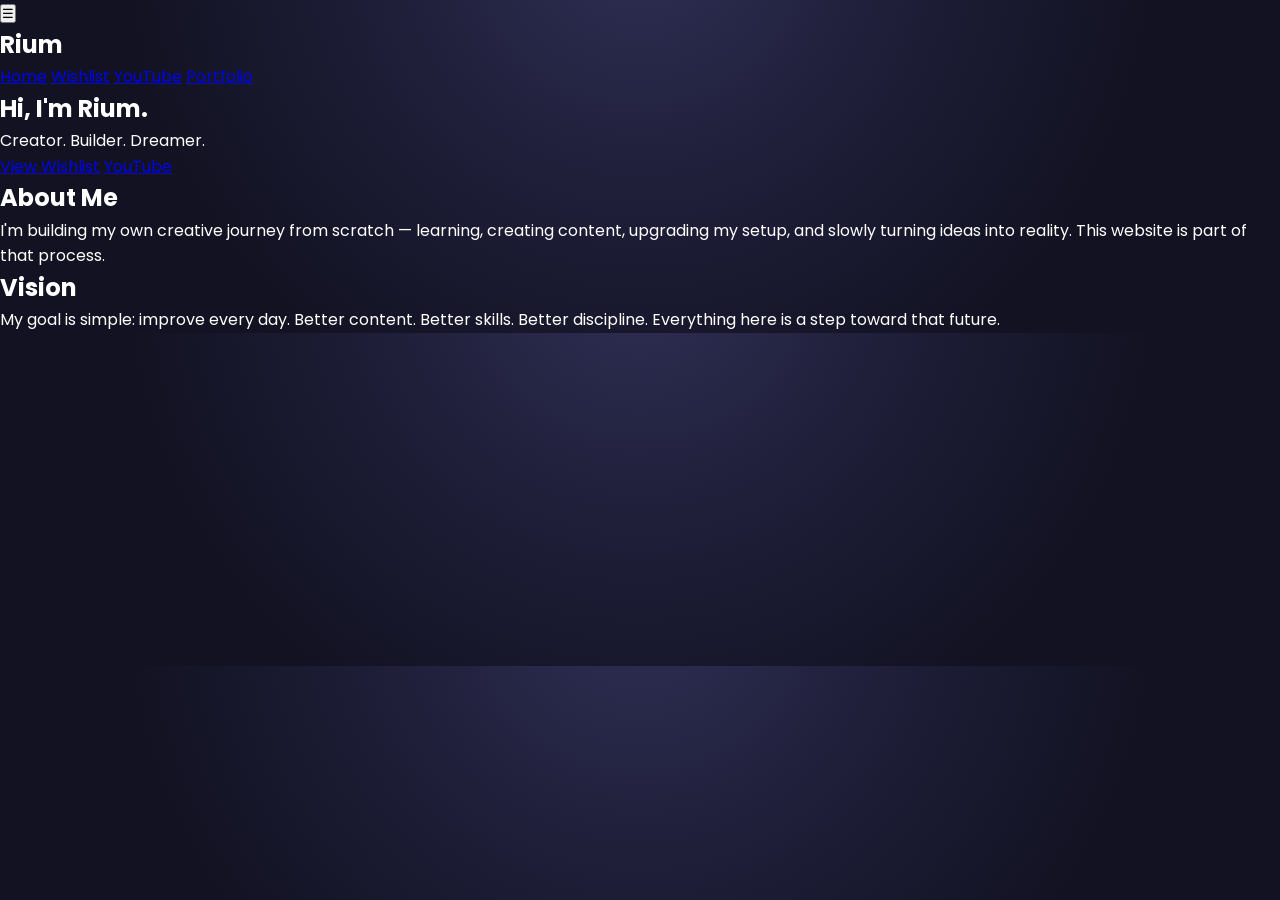
==== commit 3a68d3c9: "Add files via upload" ====
--- a/index.html
+++ b/index.html
@@ -3,211 +3,62 @@
 <head>
     <meta charset="UTF-8">
     <meta name="viewport" content="width=device-width, initial-scale=1.0">
-    <title>Rium's Wishlist Hub</title>
-
-    <meta name="description" content="Support Rium's creative journey. Wishlist and direct support options available.">
-
-    <link href="https://fonts.googleapis.com/css2?family=Poppins:wght@300;400;600&display=swap" rel="stylesheet">
+    <title>Rium</title>
+    <link href="https://fonts.googleapis.com/css2?family=Poppins:wght@300;400;600;800&display=swap" rel="stylesheet">
     <link rel="stylesheet" href="style.css">
 </head>
-
 <body>
 
-<!-- ===== HEADER (FULL WIDTH) ===== -->
-<header class="site-header">
-    <h1>Rium's Wishlist Hub</h1>
+<button class="menu-toggle" id="menuToggle">☰</button>
+<div class="sidebar-overlay" id="sidebarOverlay"></div>
 
-    <svg class="wave" viewBox="0 0 1440 200" preserveAspectRatio="none">
-        <path fill="currentColor" d="
-            M0,100 
-            C150,40 300,160 450,100 
-            C600,40 750,160 900,100 
-            C1050,40 1200,160 1350,100 
-            C1420,80 1440,100 1440,100
-            L1440,200 
-            L0,200 
-            Z">
-        </path>
-    </svg>
-</header>
+<aside class="sidebar" id="sidebar">
+    <h2 class="logo">Rium</h2>
+    <nav>
+        <a href="index.html" class="active">Home</a>
+        <a href="wishlist.html">Wishlist</a>
+        <a href="#">YouTube</a>
+        <a href="#">Portfolio</a>
+    </nav>
+</aside>
 
-<main>
+<main class="content home-page">
 
-    <!-- ===== HERO + INTRO (CENTERED) ===== -->
-    <div class="container">
+    <!-- HERO -->
+    <section class="home-hero">
+        <h1>Hi, I'm Rium.</h1>
+        <p class="tagline">
+            Creator. Builder. Dreamer.
+        </p>
 
-        <section class="hero">
-            <h2>Support My Journey</h2>
-            <p>Every bit of support helps me build, create and grow.</p>
-        </section>
-
-        <section class="intro">
-            <p>
-                If you'd like to support my journey or gift something from my wishlist,
-                everything is listed below. Thank you for even being here.
-            </p>
-        </section>
-
-    </div>
-
-
-    <!-- ===== WISHLIST (FULL WIDTH CAROUSEL) ===== -->
-    <section class="wishlist">
-
-        <!-- Title centered -->
-        <div class="container">
-            <h2>Wishlist</h2>
+        <div class="home-buttons">
+            <a href="wishlist.html" class="primary-btn">View Wishlist</a>
+            <a href="#" class="secondary-btn">YouTube</a>
         </div>
-
-        <!-- Carousel full width -->
-        <div class="carousel-container">
-            <button class="arrow left">&#10094;</button>
-
-            <div class="carousel-track">
-
-                <div class="card">
-    <img src="/Kreo slab light.jpg" alt="Kreo SLab Light">
-    <h3>Kreo SLab Light</h3>
-    <p class="price">₹1,999</p>
-    <div class="card-buttons">
-        <a href="https://amzn.in/d/09AaaJld" target="_blank" rel="noopener noreferrer">Amazon</a>
-        <a href="https://dl.flipkart.com/s/zazI7KuuuN" target="_blank" rel="noopener noreferrer">Flipkart</a>
-
-    </div>
-</div>
-
-
-                <div class="card">
-    <img src="/BSC Trimmer.jpg" alt="BSC Trimmer">
-    <h3>BSC Trimmer</h3>
-    <p class="price">₹695</p>
-    <div class="card-buttons">
-        <a href="https://amzn.in/d/0gvyK3M8" target="_blank" rel="noopener noreferrer">Amazon</a>
-        <a href="https://dl.flipkart.com/s/zajmtvuuuN" target="_blank" rel="noopener noreferrer">Flipkart</a>
-
-    </div>
-</div>
-
-
-                <div class="card">
-    <img src="/mountup monitor arm.jpg" alt="MountUp Monitor Arm">
-    <h3>MountUp Monitor Arm</h3>
-    <p class="price">₹2,999</p>
-    <div class="card-buttons">
-        <a href="https://amzn.in/d/072J6yws" target="_blank" rel="noopener noreferrer">Amazon</a>
-        <a href="#" class="disabled">Not Available</a>
-    </div>
-</div>
-
-
-                <div class="card">
-    <img src="/fifine k669b microphone.jpg" alt="FIFINE K669B Microphone">
-    <h3>FIFINE K669B Mic</h3>
-    <p class="price">₹2,790</p>
-    <div class="card-buttons">
-        <a href="https://amzn.in/d/07ovGMdM" target="_blank" rel="noopener noreferrer">Amazon</a>
-        <a href="https://dl.flipkart.com/s/7!XWo6NNNN" target="_blank" rel="noopener noreferrer">Flipkart</a>
-    </div>
-</div>
-
-
-               <div class="card">
-    <img src="/razer blackshark v2 x headphones.jpg" alt="Razer Blackshark V2 X">
-    <h3>Razer Blackshark V2 X</h3>
-    <p class="price">₹4,499</p>
-    <div class="card-buttons">
-        <a href="https://amzn.in/d/0hzmNQyw" target="_blank" rel="noopener noreferrer">Amazon</a>
-        <a href="#" class="disabled">Not Available</a>
-    </div>
-</div>
-
-
-                <div class="card">
-    <img src="/iqoo 15.jpg" alt="iQOO 15 16GB 512GB">
-    <h3>iQOO 15 (16GB / 512GB)</h3>
-    <p class="price">₹79,999</p>
-    <div class="card-buttons">
-        <a href="https://amzn.in/d/0auwZ6Yh" target="_blank" rel="noopener noreferrer">Amazon</a>
-        <a href="https://dl.flipkart.com/s/zTsOwsuuuN" target="_blank" rel="noopener noreferrer">Flipkart</a>
-    </div>
-</div>
-
-            <div class="card">
-    <img src="/astride office chair.jpg" alt="Astride Office Chair">
-    <h3>Astride Office Chair</h3>
-    <p class="price">₹4,999</p>
-    <div class="card-buttons">
-        <a href="https://amzn.in/d/06FuKDm0" target="_blank" rel="noopener noreferrer">Amazon</a>
-        <a href="https://dl.flipkart.com/s/zURNzCuuuN" target="_blank" rel="noopener noreferrer">Flipkart</a>
-
-    </div>
-</div>
-             
-              <div class="card">
-    <img src="/Kreo owl full hd webcam.jpg" alt="Kreo Owl Full HD Webcam">
-    <h3>Kreo Owl FHD Webcam</h3>
-    <p class="price">₹3,799</p>
-    <div class="card-buttons">
-       <a href="https://amzn.in/d/06jzvFdo" target="_blank" rel="noopener noreferrer">Amazon</a>
-       <a href="https://dl.flipkart.com/s/7I8qpLNNNN" target="_blank" rel="noopener noreferrer">Flipkart</a>
-
-    </div>
-</div>
-
-              <div class="card">
-    <img src="/hyper x pulsefire haste 2 core mouse.jpg" alt="HyperX Pulsefire Haste 2 Core">
-    <h3>HyperX Pulsefire Haste 2</h3>
-    <p class="price">₹3,690</p>
-    <div class="card-buttons">
-        <a href="https://amzn.in/d/0cAlEpp3" target="_blank" rel="noopener noreferrer">Amazon</a>
-        <a href="#" class="disabled">Not Available</a>
-    </div>
-</div>
-
-               <div class="card">
-    <img src="/evofox katana x2 keyboard.jpg" alt="EvoFox Katana X2 Keyboard">
-    <h3>EvoFox Katana X2</h3>
-    <p class="price">₹1,899</p>
-    <div class="card-buttons">
-       <a href="https://amzn.in/d/0eO4UZ2t" target="_blank" rel="noopener noreferrer">Amazon</a>
-       <a href="https://dl.flipkart.com/s/zU7hxhuuuN" target="_blank" rel="noopener noreferrer">Flipkart</a>
-
-    </div>
-</div>
-            
-             <div class="card">
-    <img src="/evofox xxl mosuepad.jpg" alt="EvoFox XXL Mousepad">
-    <h3>EvoFox XXL Mousepad</h3>
-    <p class="price">₹549</p>
-    <div class="card-buttons">
-        <a href="https://amzn.in/d/0cxdEtBg" target="_blank" rel="noopener noreferrer">Amazon</a>
-        <a href="https://dl.flipkart.com/s/zUWdyCuuuN" target="_blank" rel="noopener noreferrer">Flipkart</a>
-
-    </div>
-</div>
-
-            </div>
-
-            <button class="arrow right">&#10095;</button>
-        </div>
-
     </section>
 
+    <!-- ABOUT -->
+    <section class="home-section">
+        <h2>About Me</h2>
+        <p>
+            I'm building my own creative journey from scratch — learning,
+            creating content, upgrading my setup, and slowly turning ideas into reality.
+            This website is part of that process.
+        </p>
+    </section>
 
-    <!-- ===== DONATION (CENTERED AGAIN) ===== -->
-    <div class="container">
-        <section class="donation">
-            <h2>Direct Support</h2>
-            <div class="donation-box">
-                <p>UPI ID:</p>
-                <span>vagsghgstwtw-1@oksbi</span>
-            </div>
-        </section>
-    </div>
+    <!-- VISION -->
+    <section class="home-section">
+        <h2>Vision</h2>
+        <p>
+            My goal is simple: improve every day.
+            Better content. Better skills. Better discipline.
+            Everything here is a step toward that future.
+        </p>
+    </section>
 
 </main>
 
 <script src="script.js"></script>
-
 </body>
-</html>
+</html>
